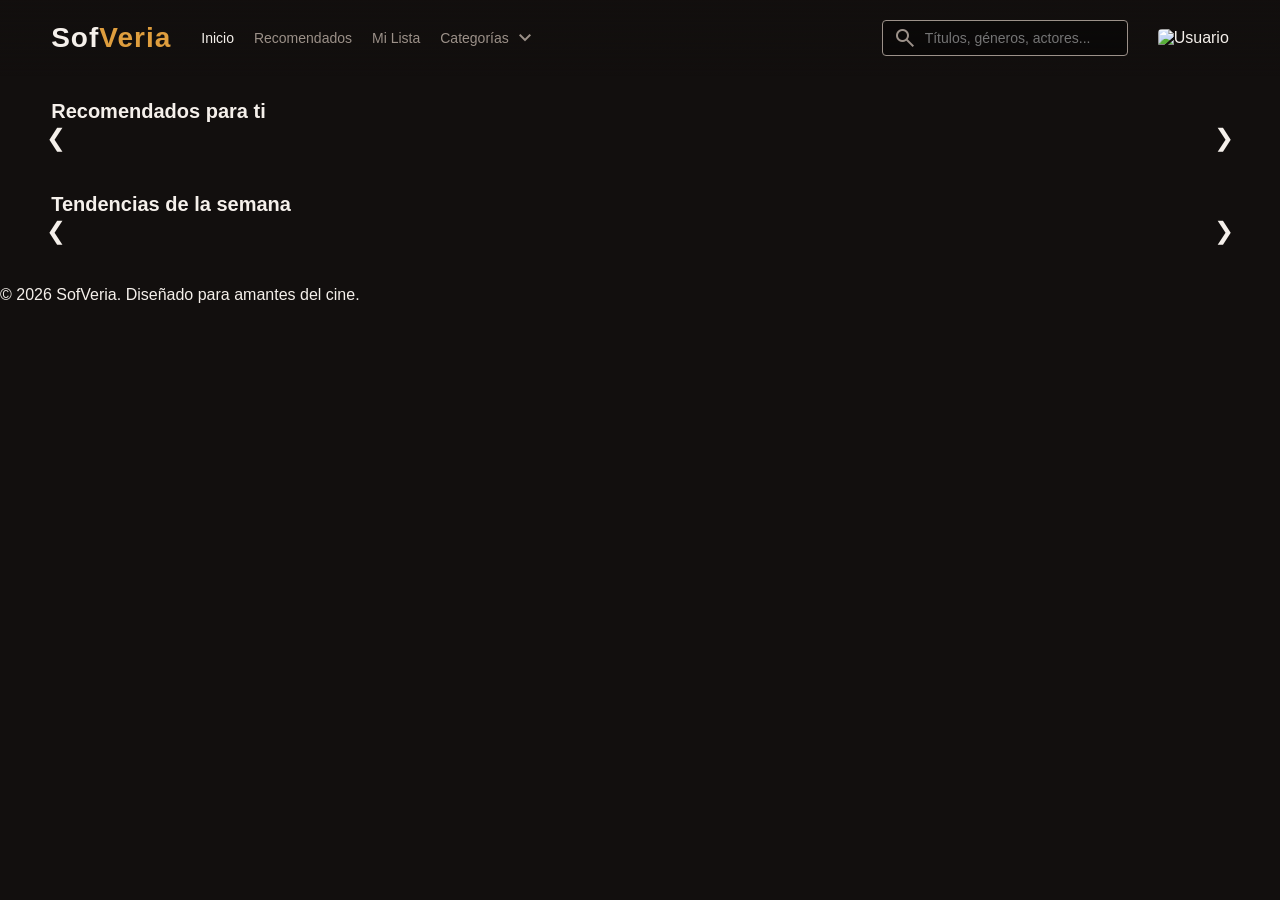
==== index.html @ 8c01b927 "pelicula" ====
<!DOCTYPE html>
<html lang="es">
<head>
    <meta charset="UTF-8">
    <meta name="viewport" content="width=device-width, initial-scale=1.0">
    <title>SofVeria | Plataforma de Streaming</title>
    <!-- Iconos de Google para el buscador y menús -->
    <link rel="stylesheet" href="https://fonts.googleapis.com/css2?family=Material+Symbols+Outlined:opsz,wght,FILL,GRAD@24,400,0,0" />
    <link rel="stylesheet" href="styles.css">
</head>
<body>

    <!-- BARRA DE NAVEGACIÓN SUPERIOR -->
    <header class="navbar">
        <div class="nav-left">
            <div class="logo">Sof<span>Veria</span></div>
            <nav class="nav-menu">
                <a href="#" id="btn-inicio" class="active">Inicio</a>
                <a href="#" id="btn-recomendados">Recomendados</a>
                <a href="./milista.html" id="btn-milista">Mi Lista</a>
                <!-- Desplegable de Categorías -->
               <div class="dropdown">
            <button class="dropbtn">
                Categorías <span class="material-symbols-outlined">expand_more</span>
            </button>
            <div class="dropdown-content" id="lista-categorias">
                <a href="./categoria.html?id=28&name=Acción">Acción</a>
                <a href="./categoria.html?id=35&name=Comedia">Comedia</a>
                <a href="./categoria.html?id=18&name=Drama">Drama</a>
                <a href="./categoria.html?id=27&name=Terror">Terror</a>
                <a href="./categoria.html?id=878&name=Ciencia Ficción">Ciencia Ficción</a>
            </div>
            </nav>
        </div>

        <!-- BUSCADOR INTELIGENTE -->
        <div class="nav-right">
            <div class="search-box">
                <span class="material-symbols-outlined search-icon">search</span>
                <input type="text" id="input-busqueda" placeholder="Títulos, géneros, actores...">
            </div>
            <div class="user-profile">
                <img src="https://upload.wikimedia.org/wikipedia/commons/0/0b/Netflix-avatar.png" alt="Usuario">
            </div>
        </div>
    </header>

    <!-- CONTENIDO PRINCIPAL -->
    <main class="main-layout">
        
        <section class="movie-section">
    <h2 class="section-title" id="titulo-principal">Recomendados para ti</h2>
    <div class="slider-wrapper">
        <button class="arrow-btn left-arrow" onclick="deslizar('contenedor-populares', 'izquierda')">&#10094;</button>
        <div id="contenedor-populares" class="movies-slider">
            </div>
        <button class="arrow-btn right-arrow" onclick="deslizar('contenedor-populares', 'derecha')">&#10095;</button>
    </div>
</section>

<section class="movie-section" id="seccion-tendencias">
    <h2 class="section-title">Tendencias de la semana</h2>
    <div class="slider-wrapper">
        <button class="arrow-btn left-arrow" onclick="deslizar('contenedor-tendencias', 'izquierda')">&#10094;</button>
        <div id="contenedor-tendencias" class="movies-slider">
            </div>
        <button class="arrow-btn right-arrow" onclick="deslizar('contenedor-tendencias', 'derecha')">&#10095;</button>
    </div>
</section>

    </main>

    <footer class="footer">
        <p>&copy; 2026 SofVeria. Diseñado para amantes del cine.</p>
    </footer>
<div id="movie-modal" class="modal">
    <div class="modal-content">
        <span class="close-modal" id="close-modal-btn">&times;</span>
        
        <div class="modal-body">
            <div class="modal-poster">
                <img id="modal-img" src="" alt="Póster">
            </div>
            <div class="modal-info">
                <h2 id="modal-titulo">Título de la película</h2>
                <div class="modal-metadata">
                    <span id="modal-puntuacion">⭐ 0.0</span>
                    <span id="modal-fecha">Año</span>
                </div>
                <p id="modal-sinopsis">Aquí irá el resumen detallado de la película obtenido de la API...</p>
                
                <div class="modal-actions">
                    <button id="btn-ver-trailer" class="btn-action btn-trailer">🎬 Ver Tráiler</button>
                    <button id="btn-ver-pelicula" class="btn-action btn-play">▶️ Ver Película</button>
                </div>
                
                <div id="video-container" style="display: none; margin-top: 20px;">
                 <iframe id="video-player" width="100%" height="315" src="" frameborder="0" allowfullscreen></iframe>
                </div>
            </div>
        </div>
    </div>
</div>
   <script src="./app.js"></script>
</body>
</html>
---- styles.css ----
/* VARIABLES DE COLOR (Para cambiarlos fácilmente) */
:root {
    --bg-principal: #120f0e;     /* Negro muy oscuro con un toque cálido/marrón */
    --bg-tarjetas: #1a1615;      /* Un tono un poco más claro para relieves */
    --color-primario: #df9e3e;   /* Dorado/Ámbar cálido para el logo y botones */
    --color-texto: #f5f0eb;      /* Blanco hueso (más suave a la vista que el blanco puro) */
    --color-gris: #9c9189;       /* Gris cálido para textos secundarios */
}

* {
    margin: 0;
    padding: 0;
    box-sizing: border-box;
    font-family: 'Segoe UI', Tahoma, Geneva, Verdana, sans-serif;
}

body {
    background-color: var(--bg-principal);
    color: var(--color-texto);
    overflow-x: hidden;
}

/* BARRA DE NAVEGACIÓN */
.navbar {
    display: flex;
    justify-content: space-between;
    align-items: center;
    padding: 20px 4%;
    background: linear-gradient(to bottom, rgba(18, 15, 14, 0.95) 0%, rgba(18, 15, 14, 0) 100%);
    position: fixed;
    top: 0;
    width: 100%;
    z-index: 1000;
    transition: background 0.3s;
}

.nav-left, .nav-right {
    display: flex;
    align-items: center;
    gap: 30px;
}

.logo {
    font-size: 28px;
    font-weight: bold;
    letter-spacing: 1px;
    color: var(--color-texto);
}

.logo span {
    color: var(--color-primario);
}

.nav-menu {
    display: flex;
    gap: 20px;
    align-items: center;
}

.nav-menu a {
    color: var(--color-gris);
    text-decoration: none;
    font-size: 14px;
    transition: color 0.3s;
}

.nav-menu a:hover, .nav-menu a.active {
    color: var(--color-texto);
}

/* DESPLEGABLE (Dropdown) */
.dropdown {
    position: relative;
    display: inline-block;
}

.dropbtn {
    background: none;
    border: none;
    color: var(--color-gris);
    font-size: 14px;
    cursor: pointer;
    display: flex;
    align-items: center;
    gap: 4px;
}

.dropdown-content {
    display: none;
    position: absolute;
    background-color: var(--bg-tarjetas);
    min-width: 160px;
    box-shadow: 0px 8px 16px rgba(0,0,0,0.5);
    z-index: 1;
    border-radius: 4px;
    border: 1px solid #2a2321;
}

.dropdown-content a {
    color: var(--color-texto);
    padding: 12px 16px;
    display: block;
}

.dropdown-content a:hover {
    background-color: var(--color-primario);
    color: var(--bg-principal);
}

.dropdown:hover .dropdown-content {
    display: block;
}

/* BUSCADOR INTELIGENTE estilo Netflix */
.search-box {
    display: flex;
    align-items: center;
    background-color: rgba(0, 0, 0, 0.4);
    border: 1px solid var(--color-gris);
    padding: 5px 10px;
    border-radius: 4px;
    transition: width 0.4s, border-color 0.4s;
}

.search-box:focus-within {
    border-color: var(--color-primario);
}

.search-box input {
    background: none;
    border: none;
    color: var(--color-texto);
    outline: none;
    padding-left: 8px;
    font-size: 14px;
    width: 200px;
}

.search-icon {
    color: var(--color-gris);
    cursor: pointer;
}

.user-profile img {
    width: 35px;
    height: 35px;
    border-radius: 4px;
    cursor: pointer;
}

/* CONTENEDOR DE PELÍCULAS */
.main-layout {
    margin-top: 100px; /* Para que la navbar fija no tape el contenido */
    padding: 0 4%;
}

.movie-section {
    margin-bottom: 40px;
}

.section-title {
    font-size: 20px;
    margin-bottom: 15px;
    color: var(--color-texto);
}

.movies-slider {
    display: flex;
    gap: 15px;
    overflow-x: auto;
    padding-bottom: 15px;
}

/* Ocultar barra de scroll horrible en navegadores */
.movies-slider::-webkit-scrollbar {
    height: 8px;
}
.movies-slider::-webkit-scrollbar-thumb {
    background: var(--bg-tarjetas);
    border-radius: 4px;
}
/* ESTILOS PARA LAS TARJETAS DE PELÍCULAS */
.movie-card {
    min-width: 180px;
    max-width: 180px;
    background-color: var(--bg-tarjetas);
    border-radius: 8px;
    overflow: hidden;
    cursor: pointer;
    transition: transform 0.3s ease, box-shadow 0.3s ease;
    position: relative;
}

/* Efecto zoom al pasar el mouse por encima (Estilo Netflix) */
.movie-card:hover {
    transform: scale(1.08);
    box-shadow: 0px 10px 20px rgba(0, 0, 0, 0.6);
    z-index: 10;
}

.movie-card img {
    width: 100%;
    height: 270px;
    object-fit: cover;
}

.movie-info {
    padding: 10px;
    background: linear-gradient(to top, rgba(0,0,0,0.9), rgba(0,0,0,0));
    position: absolute;
    bottom: 0;
    width: 100%;
    display: flex;
    flex-direction: column;
    gap: 5px;
    opacity: 0; /* Oculta el título hasta que pases el mouse */
    transition: opacity 0.3s ease;
}

.movie-card:hover .movie-info {
    opacity: 1; /* Muestra el título al hacer hover */
}

.movie-info h3 {
    font-size: 13px;
    color: var(--color-texto);
    white-space: nowrap;
    overflow: hidden;
    text-overflow: ellipsis; /* Pone "..." si el título es muy largo */
}

.movie-info span {
    font-size: 11px;
    color: var(--color-primario);
    font-weight: bold;
}
/* CONTENEDOR PARA LAS FLECHAS */
.slider-wrapper {
    position: relative;
    display: flex;
    align-items: center;
}

/* ESTILO GENERAL DE LAS FLECHAS */
.arrow-btn {
    position: absolute;
    top: 0;
    bottom: 15px; /* Alineado para ignorar la barra de scroll inferior */
    width: 50px;
    background: rgba(18, 15, 14, 0.5);
    color: var(--color-texto);
    border: none;
    font-size: 24px;
    cursor: pointer;
    z-index: 50;
    transition: background 0.3s, color 0.3s;
    display: flex;
    justify-content: center;
    align-items: center;
}

.arrow-btn:hover {
    background: rgba(18, 15, 14, 0.8);
    color: var(--color-primario);
}

.left-arrow { left: -20px; border-radius: 0 4px 4px 0; }
.right-arrow { right: -20px; border-radius: 4px 0 0 4px; }

/* Ocultar las flechas si no hay suficiente contenido (Opcional) */
.movies-slider {
    scroll-behavior: smooth; /* Hace que el deslizamiento sea suave al hacer clic */
}
/* BOTÓN DE MI LISTA PROFESIONAL */
.btn-add-list {
    display: flex;
    align-items: center;
    justify-content: center;
    gap: 6px; /* Espacio entre el icono de '+' y el texto */
    background-color: rgba(26, 22, 21, 0.85); /* Fondo oscuro semi-transparente */
    color: var(--color-texto);
    border: 1px solid rgba(245, 240, 235, 0.3); /* Borde fino y suave */
    padding: 8px 12px;
    font-size: 12px;
    font-weight: 600;
    cursor: pointer;
    border-radius: 20px; /* Bordes redondeados estilo cápsula muy modernos */
    margin-top: 8px;
    width: 100%;
    transition: all 0.25s ease; /* Transición suave para todos los efectos */
    backdrop-filter: blur(4px); /* Difumina ligeramente el fondo (estilo iOS/Netflix premium) */
}

/* El icono de '+' dentro del botón */
.btn-add-list .material-symbols-outlined {
    font-size: 16px;
    transition: transform 0.25s ease;
}

/* EFECTO CUANDO EL MOUSE ESTÁ ENCIMA (Hover) */
.btn-add-list:hover {
    background-color: var(--color-primario); /* Cambia al dorado de SofVeria */
    color: var(--bg-principal); /* El texto se vuelve oscuro para contrastar */
    border-color: var(--color-primario);
    box-shadow: 0 4px 12px rgba(223, 158, 62, 0.3); /* Destello dorado suave abajo */
}

/* Hace que el icono gire un poquito al pasar el mouse, un detalle muy pro */
.btn-add-list:hover .material-symbols-outlined {
    transform: rotate(90deg);
}

/* EFECTO CUANDO HACES CLIC (Active) */
.btn-add-list:active {
    transform: scale(0.96); /* El botón se encoge un poquito simulando que lo presionas físicamente */
    background-color: #c78b32; /* Un dorado un poco más oscuro por la presión */
}
/* VENTANA MODAL (Oculta por defecto) */
.modal {
    display: none; 
    position: fixed;
    z-index: 2000; /* Por encima de la barra de navegación */
    left: 0;
    top: 0;
    width: 100%;
    height: 100%;
    background-color: rgba(18, 15, 14, 0.85);
    backdrop-filter: blur(8px); /* Fondo borroso ultra elegante */
}

/* Caja de contenido central */
.modal-content {
    background-color: var(--bg-tarjetas);
    margin: 5% auto;
    padding: 30px;
    border: 1px solid rgba(223, 158, 62, 0.2);
    width: 70%;
    max-width: 850px;
    border-radius: 12px;
    position: relative;
    box-shadow: 0 10px 30px rgba(0, 0, 0, 0.8);
    animation: aparecerModal 0.4s ease;
}

@keyframes aparecerModal {
    from { transform: translateY(50px); opacity: 0; }
    to { transform: translateY(0); opacity: 1; }
}

/* Botón de cerrar (X) */
.close-modal {
    position: absolute;
    right: 20px;
    top: 15px;
    color: var(--color-gris);
    font-size: 30px;
    font-weight: bold;
    cursor: pointer;
    transition: color 0.3s;
}
.close-modal:hover { color: var(--color-primario); }

/* Cuerpo interno de la modal */
.modal-body {
    display: flex;
    gap: 30px;
    margin-top: 15px;
}

.modal-poster img {
    width: 230px;
    border-radius: 8px;
    box-shadow: 0 5px 15px rgba(0,0,0,0.5);
}

.modal-info {
    flex: 1;
    display: flex;
    flex-direction: column;
    gap: 15px;
}

.modal-info h2 {
    font-size: 28px;
    color: var(--color-texto);
}

.modal-metadata {
    display: flex;
    gap: 15px;
    font-size: 14px;
    font-weight: bold;
}
.modal-metadata span:first-child { color: var(--color-primario); }
.modal-metadata span:last-child { color: var(--color-gris); }

#modal-sinopsis {
    font-size: 15px;
    line-height: 1.6;
    color: #ded6cf;
}

/* BOTONES DE ACCIÓN */
.modal-actions {
    display: flex;
    gap: 15px;
    margin-top: 10px;
}

.btn-action {
    padding: 12px 24px;
    font-size: 14px;
    font-weight: bold;
    border-radius: 30px;
    cursor: pointer;
    border: none;
    transition: all 0.25s ease;
}

.btn-trailer {
    background-color: transparent;
    color: var(--color-texto);
    border: 1px solid var(--color-gris);
}
.btn-trailer:hover {
    border-color: var(--color-texto);
    background-color: rgba(255,255,255,0.05);
}

.btn-play {
    background-color: var(--color-primario);
    color: var(--bg-principal);
}
.btn-play:hover {
    transform: scale(1.04);
    box-shadow: 0 4px 15px rgba(223, 158, 62, 0.4);
}
/* DISEÑO PREMIUM PARA EL CONTENEDOR DE YOUTUBE */
#video-container {
    border-radius: 8px;
    overflow: hidden;
    box-shadow: 0 4px 20px rgba(0, 0, 0, 0.7);
    border: 1px solid rgba(223, 158, 62, 0.3); /* Borde dorado sutil */
    background-color: #000;
}

#video-player {
    display: block;
    width: 100%;
    aspect-ratio: 16 / 9; /* Mantiene la proporción clásica de cine/TV */
}
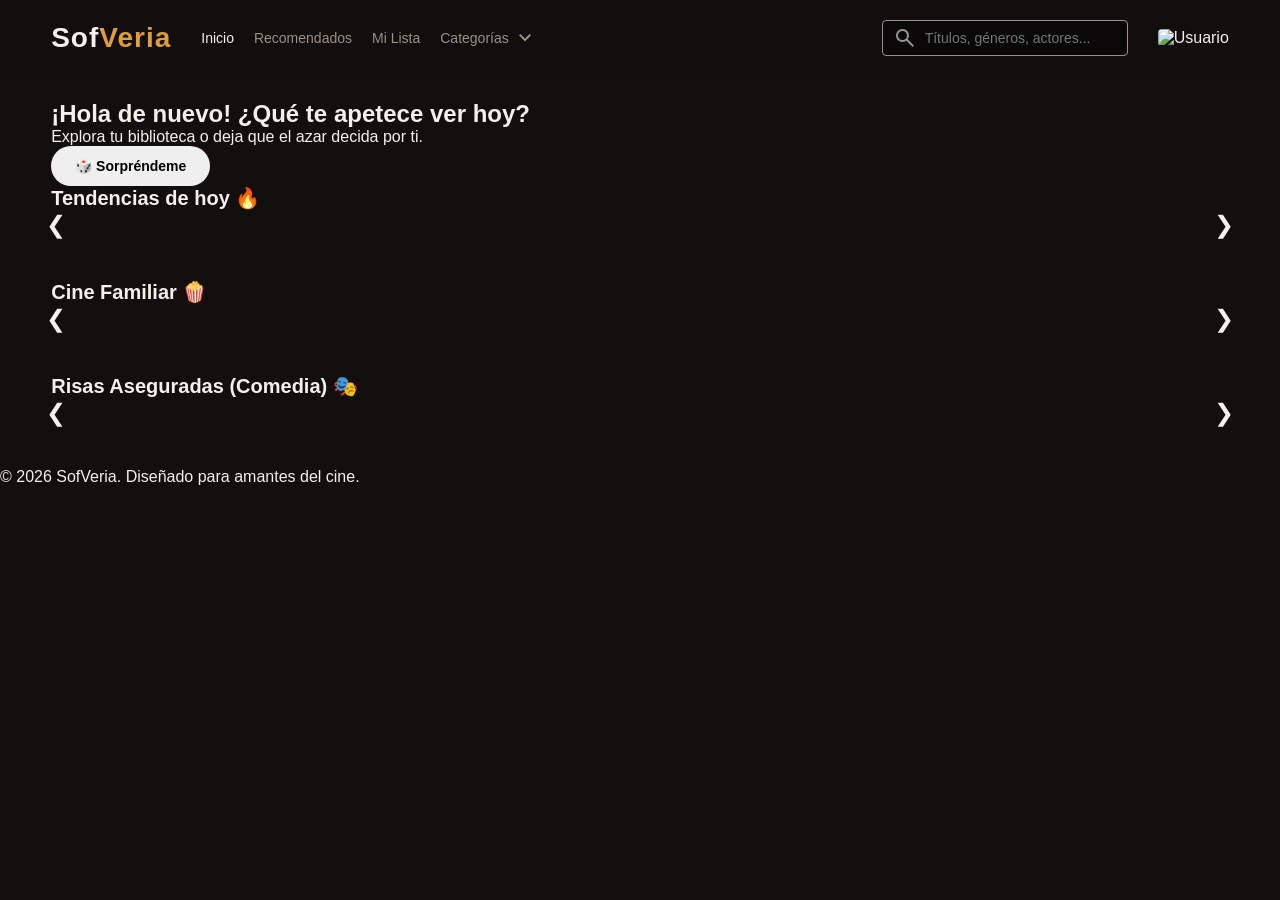
==== commit ed0070fe: "main" ====
--- a/index.html
+++ b/index.html
@@ -23,12 +23,14 @@
             <button class="dropbtn">
                 Categorías <span class="material-symbols-outlined">expand_more</span>
             </button>
-            <div class="dropdown-content" id="lista-categorias">
-                <a href="./categoria.html?id=28&name=Acción">Acción</a>
-                <a href="./categoria.html?id=35&name=Comedia">Comedia</a>
-                <a href="./categoria.html?id=18&name=Drama">Drama</a>
-                <a href="./categoria.html?id=27&name=Terror">Terror</a>
-                <a href="./categoria.html?id=878&name=Ciencia Ficción">Ciencia Ficción</a>
+            <!-- Ejemplo de cómo debe lucir tu menú de categorías en el HTML -->
+           <div class="dropdown-content">
+             <a href="categoria.html?id=spain">Cine Español</a>
+             <a href="categoria.html?id=anime">Anime Japonés</a>
+             <a href="categoria.html?id=korean">K-Drama / Cine Coreano</a>
+             <a href="categoria.html?id=thailand">Cine Tailandés</a>
+             <a href="categoria.html?id=hollywood">Éxitos de Hollywood</a>
+             <a href="categoria.html?id=british">Cine Británico</a>
             </div>
             </nav>
         </div>
@@ -45,28 +47,57 @@
         </div>
     </header>
 
-    <!-- CONTENIDO PRINCIPAL -->
-    <main class="main-layout">
+  <main class="main-layout">
         
-        <section class="movie-section">
-    <h2 class="section-title" id="titulo-principal">Recomendados para ti</h2>
-    <div class="slider-wrapper">
-        <button class="arrow-btn left-arrow" onclick="deslizar('contenedor-populares', 'izquierda')">&#10094;</button>
-        <div id="contenedor-populares" class="movies-slider">
+        <section class="welcome-panel">
+            <div class="welcome-text">
+                <h2>¡Hola de nuevo! ¿Qué te apetece ver hoy?</h2>
+                <p>Explora tu biblioteca o deja que el azar decida por ti.</p>
             </div>
-        <button class="arrow-btn right-arrow" onclick="deslizar('contenedor-populares', 'derecha')">&#10095;</button>
-    </div>
-</section>
+            <button id="btn-sorprendeme" class="btn-action btn-random" onclick="obtenerPeliculaAleatoria()">
+                🎲 Sorpréndeme
+            </button>
+        </section>
 
-<section class="movie-section" id="seccion-tendencias">
-    <h2 class="section-title">Tendencias de la semana</h2>
-    <div class="slider-wrapper">
-        <button class="arrow-btn left-arrow" onclick="deslizar('contenedor-tendencias', 'izquierda')">&#10094;</button>
-        <div id="contenedor-tendencias" class="movies-slider">
+        <section class="movie-section" id="seccion-continuar" style="display: none;">
+            <h2 class="section-title">Continuar viendo</h2>
+            <div class="slider-wrapper">
+                <button class="arrow-btn left-arrow" onclick="deslizar('contenedor-continuar', 'izquierda')">&#10094;</button>
+                <div id="contenedor-continuar" class="movies-slider-resume">
+                    </div>
+                <button class="arrow-btn right-arrow" onclick="deslizar('contenedor-continuar', 'derecha')">&#10095;</button>
             </div>
-        <button class="arrow-btn right-arrow" onclick="deslizar('contenedor-tendencias', 'derecha')">&#10095;</button>
-    </div>
-</section>
+        </section>
+
+        <section class="movie-section" id="seccion-tendencias-hoy">
+            <h2 class="section-title">Tendencias de hoy 🔥</h2>
+            <div class="slider-wrapper">
+                <button class="arrow-btn left-arrow" onclick="deslizar('contenedor-tendencias-hoy', 'izquierda')">&#10094;</button>
+                <div id="contenedor-tendencias-hoy" class="movies-slider">
+                    </div>
+                <button class="arrow-btn right-arrow" onclick="deslizar('contenedor-tendencias-hoy', 'derecha')">&#10095;</button>
+            </div>
+        </section>
+
+        <section class="movie-section" id="seccion-familiar">
+            <h2 class="section-title">Cine Familiar 🍿</h2>
+            <div class="slider-wrapper">
+                <button class="arrow-btn left-arrow" onclick="deslizar('contenedor-familiar', 'izquierda')">&#10094;</button>
+                <div id="contenedor-familiar" class="movies-slider">
+                    </div>
+                <button class="arrow-btn right-arrow" onclick="deslizar('contenedor-familiar', 'derecha')">&#10095;</button>
+            </div>
+        </section>
+
+        <section class="movie-section" id="seccion-comedia">
+            <h2 class="section-title">Risas Aseguradas (Comedia) 🎭</h2>
+            <div class="slider-wrapper">
+                <button class="arrow-btn left-arrow" onclick="deslizar('contenedor-comedia', 'izquierda')">&#10094;</button>
+                <div id="contenedor-comedia" class="movies-slider">
+                    </div>
+                <button class="arrow-btn right-arrow" onclick="deslizar('contenedor-comedia', 'derecha')">&#10095;</button>
+            </div>
+        </section>
 
     </main>
 
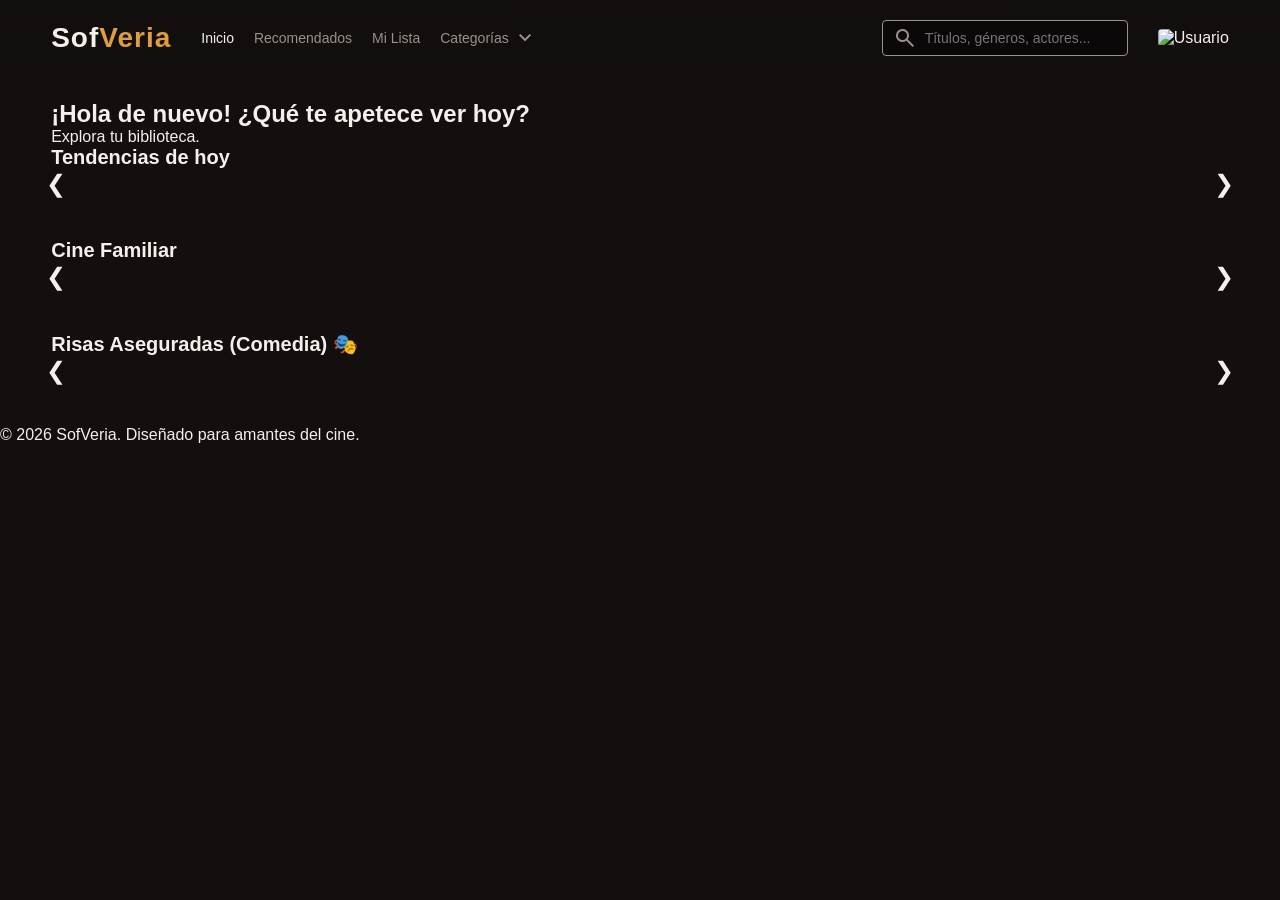
==== commit 9d75bef2: "index" ====
--- a/index.html
+++ b/index.html
@@ -52,11 +52,8 @@
         <section class="welcome-panel">
             <div class="welcome-text">
                 <h2>¡Hola de nuevo! ¿Qué te apetece ver hoy?</h2>
-                <p>Explora tu biblioteca o deja que el azar decida por ti.</p>
+                <p>Explora tu biblioteca.</p>
             </div>
-            <button id="btn-sorprendeme" class="btn-action btn-random" onclick="obtenerPeliculaAleatoria()">
-                🎲 Sorpréndeme
-            </button>
         </section>
 
         <section class="movie-section" id="seccion-continuar" style="display: none;">
@@ -70,7 +67,7 @@
         </section>
 
         <section class="movie-section" id="seccion-tendencias-hoy">
-            <h2 class="section-title">Tendencias de hoy 🔥</h2>
+            <h2 class="section-title">Tendencias de hoy </h2>
             <div class="slider-wrapper">
                 <button class="arrow-btn left-arrow" onclick="deslizar('contenedor-tendencias-hoy', 'izquierda')">&#10094;</button>
                 <div id="contenedor-tendencias-hoy" class="movies-slider">
@@ -80,7 +77,7 @@
         </section>
 
         <section class="movie-section" id="seccion-familiar">
-            <h2 class="section-title">Cine Familiar 🍿</h2>
+            <h2 class="section-title">Cine Familiar </h2>
             <div class="slider-wrapper">
                 <button class="arrow-btn left-arrow" onclick="deslizar('contenedor-familiar', 'izquierda')">&#10094;</button>
                 <div id="contenedor-familiar" class="movies-slider">
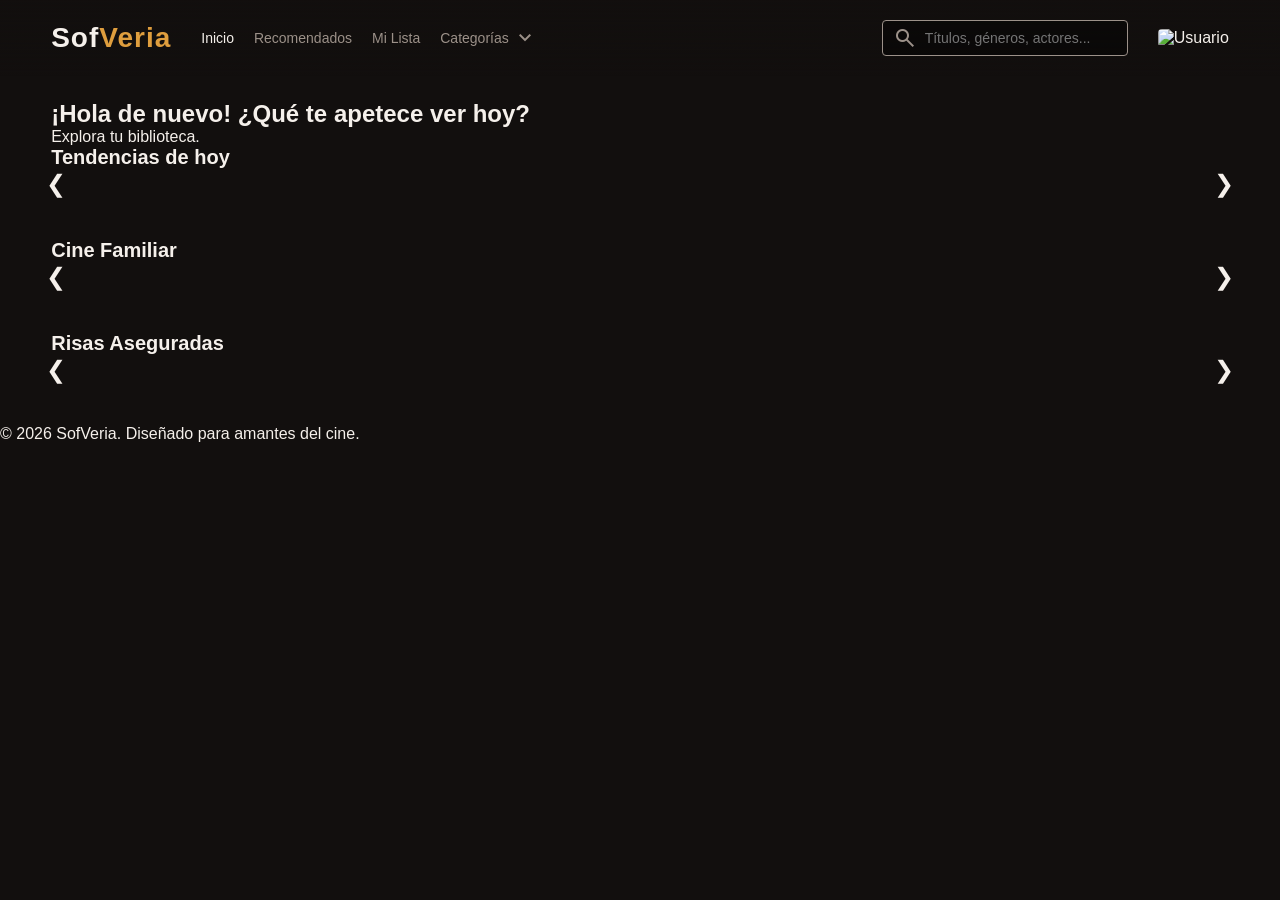
==== commit 1778a12c: "categorias" ====
--- a/index.html
+++ b/index.html
@@ -87,7 +87,7 @@
         </section>
 
         <section class="movie-section" id="seccion-comedia">
-            <h2 class="section-title">Risas Aseguradas (Comedia) 🎭</h2>
+            <h2 class="section-title">Risas Aseguradas</h2>
             <div class="slider-wrapper">
                 <button class="arrow-btn left-arrow" onclick="deslizar('contenedor-comedia', 'izquierda')">&#10094;</button>
                 <div id="contenedor-comedia" class="movies-slider">
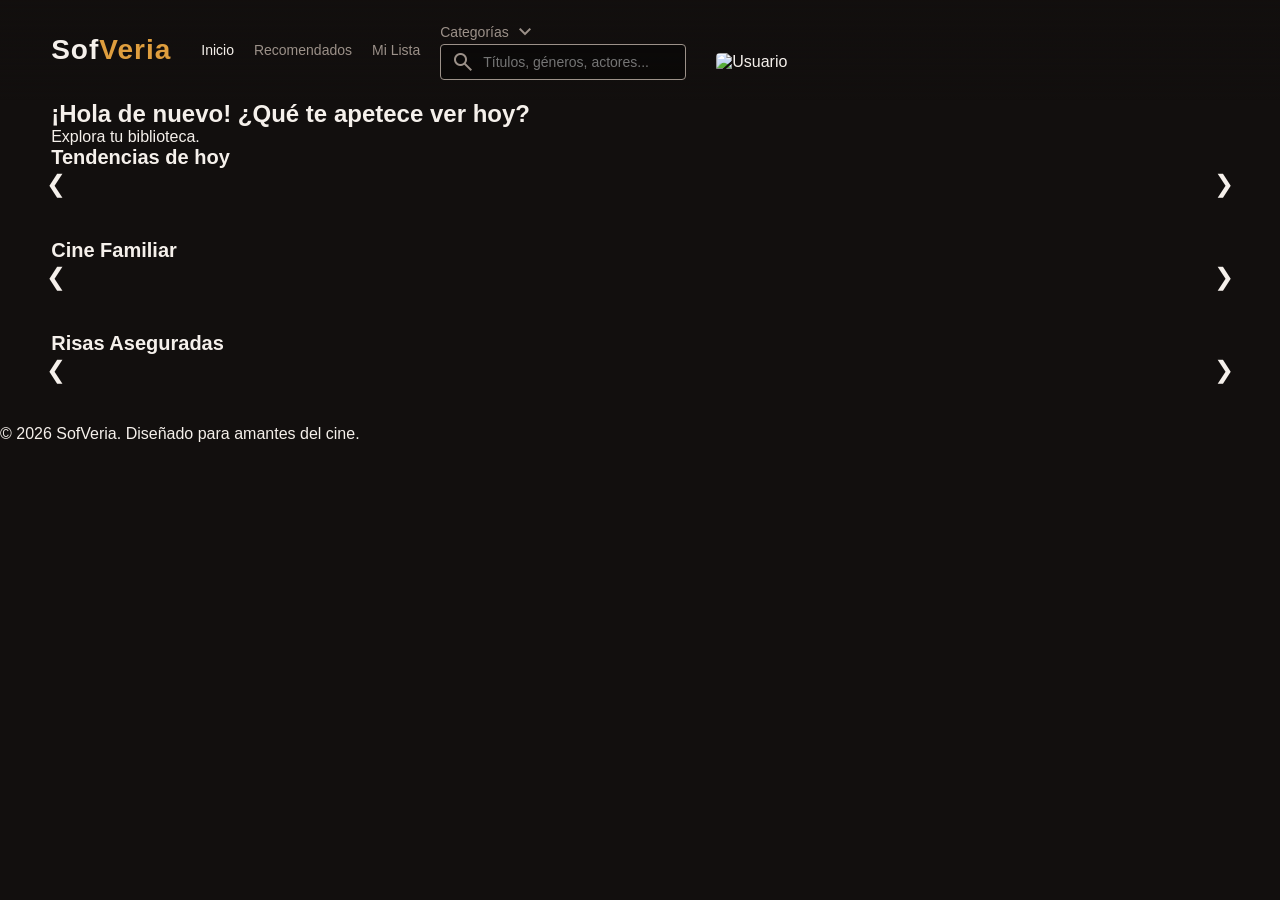
==== commit c2533bd7: "categorias cambiadas" ====
--- a/index.html
+++ b/index.html
@@ -25,15 +25,12 @@
             </button>
             <!-- Ejemplo de cómo debe lucir tu menú de categorías en el HTML -->
            <div class="dropdown-content">
-             <a href="categoria.html?id=spain">Cine Español</a>
-             <a href="categoria.html?id=anime">Anime Japonés</a>
-             <a href="categoria.html?id=korean">K-Drama / Cine Coreano</a>
-             <a href="categoria.html?id=thailand">Cine Tailandés</a>
-             <a href="categoria.html?id=hollywood">Éxitos de Hollywood</a>
-             <a href="categoria.html?id=british">Cine Británico</a>
+                <a href="#" onclick="filtrarCategoriaMenu(['Action', 'Avengers', 'John Wick', 'Spider'], 'Éxitos de Acción')"> Éxitos de Acción</a>
+                <a href="#" onclick="filtrarCategoriaMenu(['Comedy', 'Funny', 'Hilarious', 'Barbie'], 'Risas y Comedia')"> Risas y Comedia</a>
+                <a href="#" onclick="filtrarCategoriaMenu(['Family', 'Animation', 'Disney', 'Pixar', 'Minions'], 'Cine Familiar')"> Cine Familiar y Animación</a>
+                <a href="#" onclick="filtrarCategoriaMenu(['Sci-Fi', 'Star Wars', 'Marvel', 'Avatar'], 'Ciencia Ficción y Fantasía')"> Ciencia Ficción</a>
+                <a href="#" onclick="filtrarCategoriaMenu(['Horror', 'Scary', 'Creepy', 'Ghost'], 'Terror y Suspense')"> Terror y Suspense</a>
             </div>
-            </nav>
-        </div>
 
         <!-- BUSCADOR INTELIGENTE -->
         <div class="nav-right">
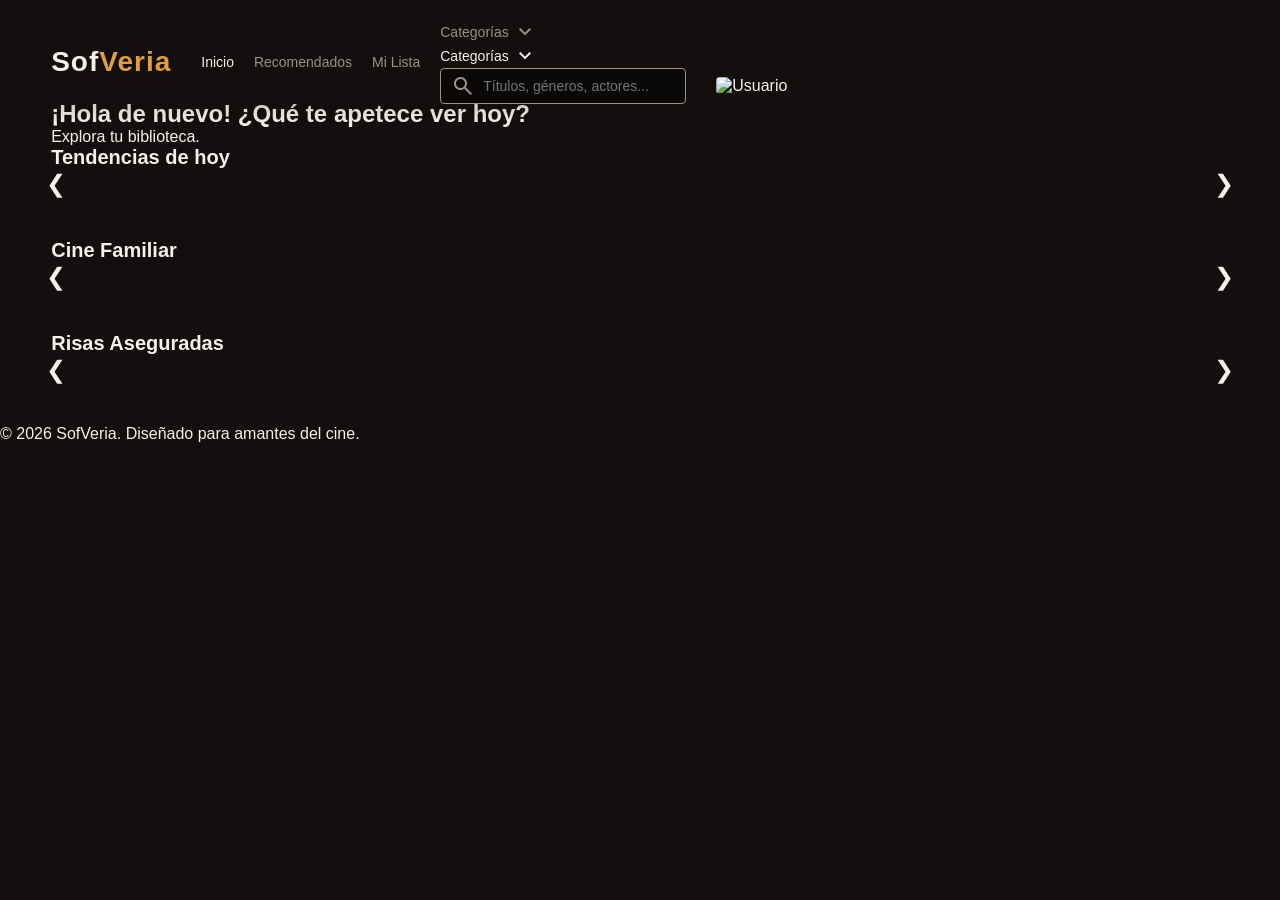
==== commit bc587661: "categoria" ====
--- a/index.html
+++ b/index.html
@@ -24,13 +24,18 @@
                 Categorías <span class="material-symbols-outlined">expand_more</span>
             </button>
             <!-- Ejemplo de cómo debe lucir tu menú de categorías en el HTML -->
-           <div class="dropdown-content">
-                <a href="#" onclick="filtrarCategoriaMenu(['Action', 'Avengers', 'John Wick', 'Spider'], 'Éxitos de Acción')"> Éxitos de Acción</a>
-                <a href="#" onclick="filtrarCategoriaMenu(['Comedy', 'Funny', 'Hilarious', 'Barbie'], 'Risas y Comedia')"> Risas y Comedia</a>
-                <a href="#" onclick="filtrarCategoriaMenu(['Family', 'Animation', 'Disney', 'Pixar', 'Minions'], 'Cine Familiar')"> Cine Familiar y Animación</a>
-                <a href="#" onclick="filtrarCategoriaMenu(['Sci-Fi', 'Star Wars', 'Marvel', 'Avatar'], 'Ciencia Ficción y Fantasía')"> Ciencia Ficción</a>
-                <a href="#" onclick="filtrarCategoriaMenu(['Horror', 'Scary', 'Creepy', 'Ghost'], 'Terror y Suspense')"> Terror y Suspense</a>
-            </div>
+             <div class="dropdown">
+                    <button class="dropbtn" style="color: var(--color-texto);">
+                        Categorías <span class="material-symbols-outlined">expand_more</span>
+                    </button>
+                  <div class="dropdown-content">
+                     <a href="categoria.html?categoria=Éxitos de Acción" onclick="filtrarCategoriaMenu(['Action', 'Avengers', 'John Wick', 'Spider'], 'Éxitos de Acción')"> Éxitos de Acción</a>
+                      <a href="categoria.html?categoria=Risas y Comedia" onclick="filtrarCategoriaMenu(['Comedy', 'Funny', 'Hilarious', 'Barbie'], 'Risas y Comedia')"> Risas y Comedia</a>
+                     <a href="categoria.html?categoria=Cine Familiar" onclick="filtrarCategoriaMenu(['Family', 'Animation', 'Disney', 'Pixar', 'Minions'], 'Cine Familiar')"> Cine Familiar y Animación</a>
+                     <a href="categoria.html?categoria=Ciencia Ficción" onclick="filtrarCategoriaMenu(['Sci-Fi', 'Star Wars', 'Marvel', 'Avatar'], 'Ciencia Ficción y Fantasía')"> Ciencia Ficción</a>
+                     <a href="categoria.html?categoria=Terror y Suspense" onclick="filtrarCategoriaMenu(['Horror', 'Scary', 'Creepy', 'Ghost'], 'Terror y Suspense')"> Terror y Suspense</a>
+                 </div>
+                </div>
 
         <!-- BUSCADOR INTELIGENTE -->
         <div class="nav-right">
